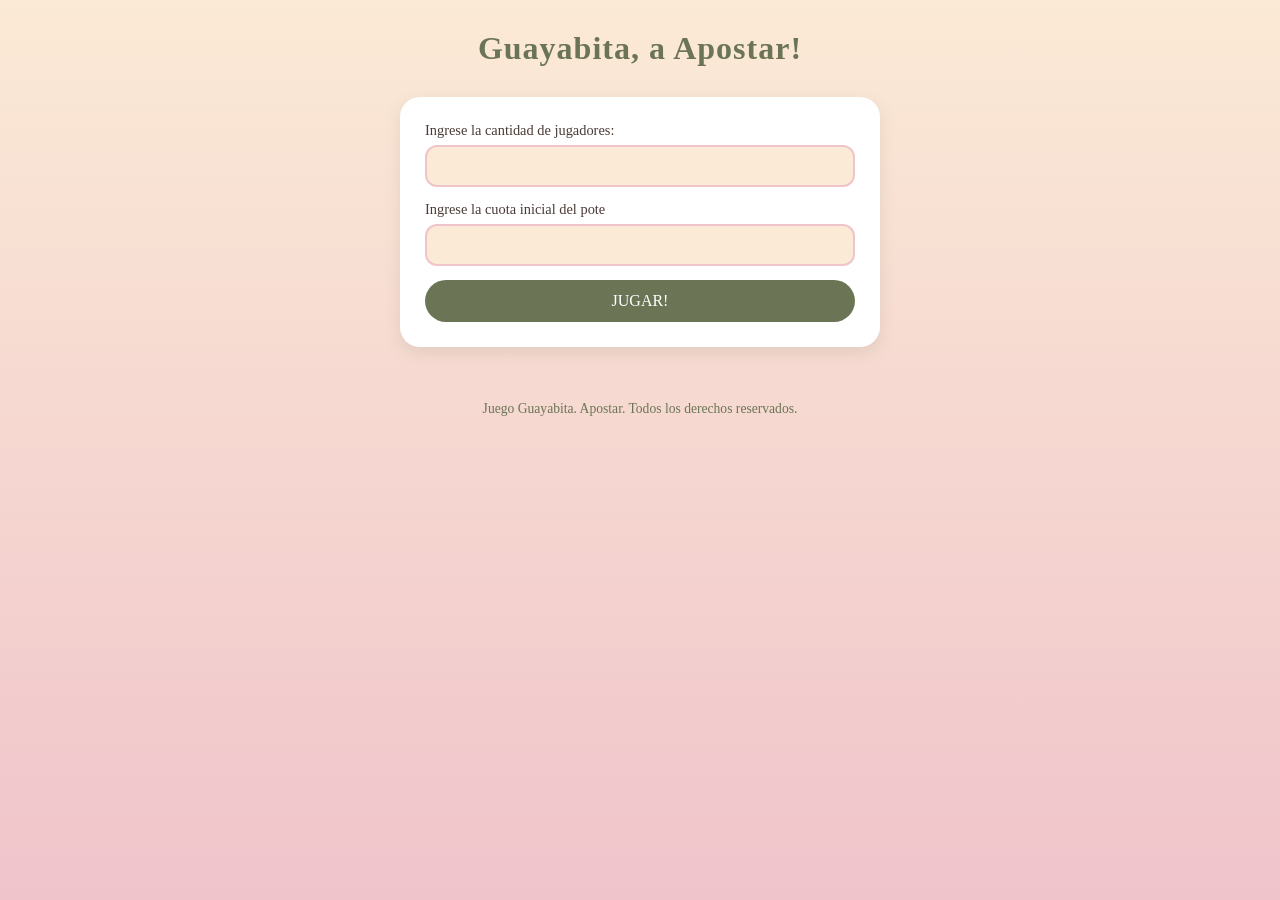
==== index.html @ 7f3b5627 "cambio de nombre de html" ====
<!DOCTYPE html>
<html lang="es">
<head>
    <meta charset="UTF-8">
    <meta name="viewport" content="width=device-width, initial-scale=1.0">
    <title>Guayabita</title>
    <link rel="stylesheet" href="styles.css">
</head>
<body>
<header>
    <h1>Guayabita, a Apostar!</h1>
</header>
<main>
    <div class="container">

        <form id="formDatosIniciales" class="card">
            <div class="campo">
                <label for="cantJugadores">Ingrese la cantidad de jugadores:</label>
                <input type="number" id="cantJugadores" name="cantJugadores" min="2" max="10" class="input-field">
            </div>

            <div class="campo">
                <label for="cuotaInicial">Ingrese la cuota inicial del pote</label>
                <input type="number" id="cuotaInicial" name="cuotaInicial" min="1" class="input-field">
            </div>

            <button type="button" id="btnJugar" name="btnJugar" class="btn btn-primario">JUGAR!</button>
        </form>

        <p id="resultadoJugadorInicial" class="badge"></p>
        <p id="poteActual" class="badge badge-pote"></p>
        <!-- empieza el juego -->

        <section id="decidirApostar" class="card" style="display: none;">
            <h2>A jugar!</h2>
            <p id="resultadoDado" class="texto-resultado"></p>
            <button type="button" id="btnLanzarDado" class="btn btn-primario">Lanzar dado!</button>
            <p id="pierdeTurno" class="texto-alerta"></p>

            <div id="zonaDecidirApostar" class="subcard" style="display: none;">
                <p id="textoDecidirApostar" class="texto-resultado"></p>

                <div class="radio-group">
                    <label for="apostar"><input type="radio" id="apostar" name="inputApostar" value="si"> SI</label>
                    <label for="noApostar"><input type="radio" id="noApostar" name="inputApostar" value="no"> NO</label>
                    <button type="button" id="btnDecidirApostar" class="btn btn-secundario">Confirmar</button>
                </div>

                <div id="zonaCantidadApostar" class="subcard subcard-apuesta" style="display: none;">
                    <h3>Tu apuesta</h3>
                    <div id="camposApuesta">
                        <div class="campo">
                            <label for="cantidadApostar">¿Cuánto quieres apostar?</label>
                            <input type="number" id="cantidadApostar" min="1" class="input-field">
                        </div>
                        <button type="button" id="btnConfirmarApuesta" class="btn btn-secundario">Confirmar apuesta</button>
                    </div>
                    <button type="button" id="btnLanzarDadoApuesta" class="btn btn-primario" style="display: none;">Lanzar dado!</button>
                </div>
            </div>

            <p id="alertaPote" class="texto-alerta"></p>
            <button type="button" id="btnSiguienteTurno" class="btn btn-primario" style="display: none;">Siguiente turno</button>
        </section>

    </div>

    <script src="guayabita.js"></script>
</main>

<footer>
    <p>Juego Guayabita. Apostar. Todos los derechos reservados.</p>
</footer>
</body>
</html>
---- styles.css ----
/* ---------- Paleta de colores ---------- */
:root {
    --blush: #F0C4CB;
    --antique-rose: #C87D87;
    --champagne: #FBEAD6;
    --dried-thyme: #6B7556;
    --bisque: #E5BCA9;
    --texto-oscuro: #4A3B36;
}

* {
    box-sizing: border-box;
}

body {
    margin: 0;
    font-family: "Georgia", "Times New Roman", serif;
    color: var(--texto-oscuro);
    background: linear-gradient(180deg, var(--champagne) 0%, var(--blush) 100%);
    min-height: 100vh;
}

header {
    text-align: center;
    padding: 30px 20px 10px;
}

header h1 {
    margin: 0;
    color: var(--dried-thyme);
    font-size: 2em;
    letter-spacing: 1px;
}

main {
    display: flex;
    justify-content: center;
    padding: 20px;
}

.container {
    width: 100%;
    max-width: 480px;
    display: flex;
    flex-direction: column;
    gap: 18px;
}

/* ---------- Tarjetas (secciones) ---------- */
.card {
    background-color: #ffffff;
    border-radius: 20px;
    padding: 25px;
    box-shadow: 0 6px 16px rgba(107, 117, 86, 0.15);
    display: flex;
    flex-direction: column;
    gap: 14px;
}

.subcard {
    background-color: var(--champagne);
    border-radius: 16px;
    padding: 18px;
    display: flex;
    flex-direction: column;
    gap: 12px;
}

.subcard-apuesta {
    background-color: var(--bisque);
}

.card h2 {
    margin: 0;
    color: var(--antique-rose);
    font-style: italic;
}

.subcard h3 {
    margin: 0;
    color: var(--dried-thyme);
}

/* ---------- Campos e inputs ---------- */
.campo {
    display: flex;
    flex-direction: column;
    gap: 6px;
}

.campo label {
    font-size: 0.9em;
    color: var(--texto-oscuro);
}

.input-field {
    padding: 10px 14px;
    border: 2px solid var(--blush);
    border-radius: 12px;
    font-size: 1em;
    background-color: var(--champagne);
    color: var(--texto-oscuro);
    outline: none;
}

.input-field:focus {
    border-color: var(--antique-rose);
}

/* ---------- Botones ---------- */
.btn {
    border: none;
    border-radius: 30px;
    padding: 12px 20px;
    font-size: 1em;
    cursor: pointer;
    font-family: inherit;
    transition: transform 0.15s ease, opacity 0.15s ease;
}

.btn:hover {
    transform: translateY(-2px);
    opacity: 0.9;
}

.btn-primario {
    background-color: var(--dried-thyme);
    color: #ffffff;
}

.btn-secundario {
    background-color: var(--antique-rose);
    color: #ffffff;
}

/* ---------- Radios (SI / NO) ---------- */
.radio-group {
    display: flex;
    align-items: center;
    gap: 16px;
    flex-wrap: wrap;
}

.radio-group label {
    display: flex;
    align-items: center;
    gap: 6px;
    background-color: #ffffff;
    padding: 8px 14px;
    border-radius: 20px;
    font-weight: bold;
    color: var(--antique-rose);
}

/* ---------- Textos de estado ---------- */
.badge {
    background-color: #ffffff;
    border-radius: 30px;
    padding: 12px 20px;
    text-align: center;
    box-shadow: 0 4px 10px rgba(107, 117, 86, 0.12);
    font-weight: bold;
    color: var(--dried-thyme);
    margin: 0;
}

.badge-pote {
    background-color: var(--antique-rose);
    color: #ffffff;
}

.badge:empty {
    display: none;
}

.texto-resultado {
    margin: 0;
    color: var(--texto-oscuro);
}

.texto-alerta {
    margin: 0;
    color: var(--antique-rose);
    font-weight: bold;
}

.texto-alerta:empty {
    display: none;
}

/* ---------- Footer ---------- */
footer {
    text-align: center;
    padding: 20px;
    color: var(--dried-thyme);
    font-size: 0.85em;
}
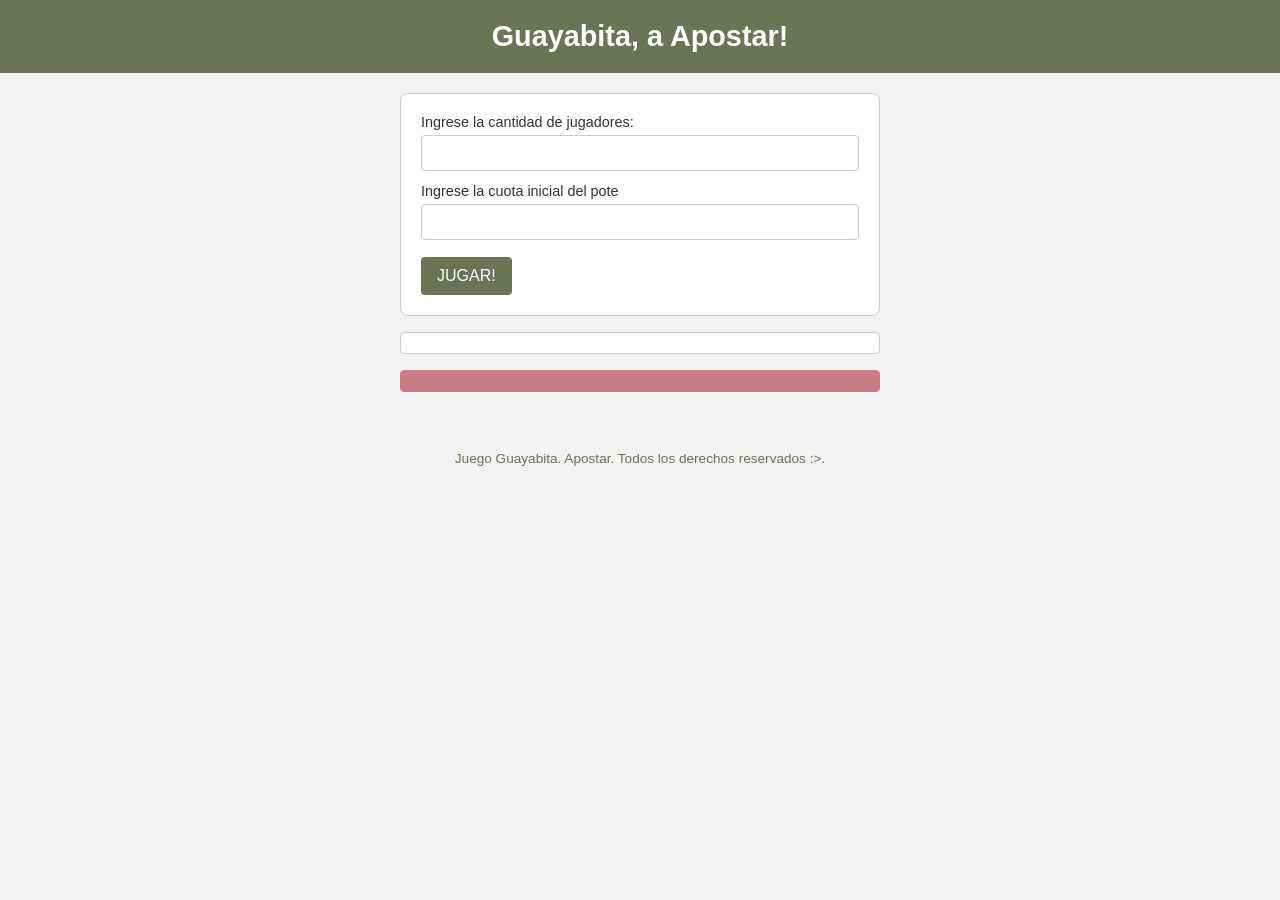
==== commit f658ba21: "humanizar" ====
--- a/index.html
+++ b/index.html
@@ -11,65 +11,63 @@
     <h1>Guayabita, a Apostar!</h1>
 </header>
 <main>
-    <div class="container">
+    <section class="contenedor">
 
-        <form id="formDatosIniciales" class="card">
-            <div class="campo">
+        <form id="formDatosIniciales" class="tarjeta">
+            <section class="campo">
                 <label for="cantJugadores">Ingrese la cantidad de jugadores:</label>
-                <input type="number" id="cantJugadores" name="cantJugadores" min="2" max="10" class="input-field">
-            </div>
+                <input type="number" id="cantJugadores" name="cantJugadores" min="2" max="10">
+            </section>
 
-            <div class="campo">
+            <section class="campo">
                 <label for="cuotaInicial">Ingrese la cuota inicial del pote</label>
-                <input type="number" id="cuotaInicial" name="cuotaInicial" min="1" class="input-field">
-            </div>
+                <input type="number" id="cuotaInicial" name="cuotaInicial" min="1">
+            </section>
 
-            <button type="button" id="btnJugar" name="btnJugar" class="btn btn-primario">JUGAR!</button>
+            <button type="button" id="btnJugar" name="btnJugar">JUGAR!</button>
         </form>
 
-        <p id="resultadoJugadorInicial" class="badge"></p>
-        <p id="poteActual" class="badge badge-pote"></p>
-        <!-- empieza el juego -->
+        <p id="resultadoJugadorInicial"></p>
+        <p id="poteActual"></p>
 
-        <section id="decidirApostar" class="card" style="display: none;">
+        <section id="decidirApostar" class="tarjeta" style="display: none;">
             <h2>A jugar!</h2>
-            <p id="resultadoDado" class="texto-resultado"></p>
-            <button type="button" id="btnLanzarDado" class="btn btn-primario">Lanzar dado!</button>
-            <p id="pierdeTurno" class="texto-alerta"></p>
+            <p id="resultadoDado"></p>
+            <button type="button" id="btnLanzarDado">Lanzar dado!</button>
+            <p id="pierdeTurno"></p>
 
-            <div id="zonaDecidirApostar" class="subcard" style="display: none;">
-                <p id="textoDecidirApostar" class="texto-resultado"></p>
+            <section id="zonaDecidirApostar" class="subtarjeta" style="display: none;">
+                <p id="textoDecidirApostar"></p>
 
-                <div class="radio-group">
+                <section class="grupo-radios">
                     <label for="apostar"><input type="radio" id="apostar" name="inputApostar" value="si"> SI</label>
                     <label for="noApostar"><input type="radio" id="noApostar" name="inputApostar" value="no"> NO</label>
-                    <button type="button" id="btnDecidirApostar" class="btn btn-secundario">Confirmar</button>
-                </div>
+                    <button type="button" id="btnDecidirApostar">Confirmar</button>
+                </section>
 
-                <div id="zonaCantidadApostar" class="subcard subcard-apuesta" style="display: none;">
+                <section id="zonaCantidadApostar" class="subtarjeta" style="display: none;">
                     <h3>Tu apuesta</h3>
-                    <div id="camposApuesta">
-                        <div class="campo">
+                    <section id="camposApuesta">
+                        <section class="campo">
                             <label for="cantidadApostar">¿Cuánto quieres apostar?</label>
-                            <input type="number" id="cantidadApostar" min="1" class="input-field">
-                        </div>
-                        <button type="button" id="btnConfirmarApuesta" class="btn btn-secundario">Confirmar apuesta</button>
-                    </div>
-                    <button type="button" id="btnLanzarDadoApuesta" class="btn btn-primario" style="display: none;">Lanzar dado!</button>
-                </div>
-            </div>
+                            <input type="number" id="cantidadApostar" min="1">
+                        </section>
+                        <button type="button" id="btnConfirmarApuesta">Confirmar apuesta</button>
+                    </section>
+                    <button type="button" id="btnLanzarDadoApuesta" style="display: none;">Lanzar dado!</button>
+                </section>
+            </section>
 
-            <p id="alertaPote" class="texto-alerta"></p>
-            <button type="button" id="btnSiguienteTurno" class="btn btn-primario" style="display: none;">Siguiente turno</button>
+            <p id="alertaPote"></p>
+            <button type="button" id="btnSiguienteTurno" style="display: none;">Siguiente turno</button>
         </section>
 
-    </div>
+    </section>
 
-    <script src="guayabita.js"></script>
+    <script src="logica.js"></script>
 </main>
-
 <footer>
-    <p>Juego Guayabita. Apostar. Todos los derechos reservados.</p>
+    <p>Juego Guayabita. Apostar. Todos los derechos reservados :>.</p>
 </footer>
 </body>
 </html>
--- a/styles.css
+++ b/styles.css
@@ -1,197 +1,137 @@
-/* ---------- Paleta de colores ---------- */
-:root {
-    --blush: #F0C4CB;
-    --antique-rose: #C87D87;
-    --champagne: #FBEAD6;
-    --dried-thyme: #6B7556;
-    --bisque: #E5BCA9;
-    --texto-oscuro: #4A3B36;
-}
-
 * {
     box-sizing: border-box;
 }
-
 body {
     margin: 0;
-    font-family: "Georgia", "Times New Roman", serif;
-    color: var(--texto-oscuro);
-    background: linear-gradient(180deg, var(--champagne) 0%, var(--blush) 100%);
-    min-height: 100vh;
+    font-family: Arial, sans-serif;
+    color: #333333;
+    background-color: #f2f2f2;
 }
-
 header {
     text-align: center;
-    padding: 30px 20px 10px;
+    padding: 20px;
+    background-color: #6b7556;
 }
-
 header h1 {
     margin: 0;
-    color: var(--dried-thyme);
-    font-size: 2em;
-    letter-spacing: 1px;
+    color: #ffffff;
+    font-size: 1.8em;
 }
-
 main {
     display: flex;
     justify-content: center;
     padding: 20px;
 }
 
-.container {
+.contenedor {
     width: 100%;
     max-width: 480px;
-    display: flex;
-    flex-direction: column;
-    gap: 18px;
 }
 
-/* ---------- Tarjetas (secciones) ---------- */
-.card {
+.tarjeta {
     background-color: #ffffff;
-    border-radius: 20px;
-    padding: 25px;
-    box-shadow: 0 6px 16px rgba(107, 117, 86, 0.15);
-    display: flex;
-    flex-direction: column;
-    gap: 14px;
+    border: 1px solid #cccccc;
+    border-radius: 8px;
+    padding: 20px;
+    margin-bottom: 15px;
 }
 
-.subcard {
-    background-color: var(--champagne);
-    border-radius: 16px;
-    padding: 18px;
+.subtarjeta {
+    background-color: #f9f9f9;
+    border: 1px solid #dddddd;
+    border-radius: 8px;
+    padding: 15px;
+    margin-top: 15px;
+}
+
+.tarjeta h2 {
+    margin-top: 0;
+    color: #6b7556;
+}
+
+.subtarjeta h3 {
+    margin-top: 0;
+    color: #6b7556;
+}
+
+#decidirApostar,
+#zonaDecidirApostar,
+#zonaCantidadApostar {
     display: flex;
     flex-direction: column;
     gap: 12px;
 }
 
-.subcard-apuesta {
-    background-color: var(--bisque);
-}
-
-.card h2 {
-    margin: 0;
-    color: var(--antique-rose);
-    font-style: italic;
-}
-
-.subcard h3 {
-    margin: 0;
-    color: var(--dried-thyme);
-}
-
-/* ---------- Campos e inputs ---------- */
 .campo {
-    display: flex;
-    flex-direction: column;
-    gap: 6px;
+    margin-bottom: 12px;
 }
 
 .campo label {
+    display: block;
+    margin-bottom: 5px;
     font-size: 0.9em;
-    color: var(--texto-oscuro);
 }
 
-.input-field {
-    padding: 10px 14px;
-    border: 2px solid var(--blush);
-    border-radius: 12px;
+input[type="number"] {
+    padding: 8px;
+    border: 1px solid #cccccc;
+    border-radius: 4px;
     font-size: 1em;
-    background-color: var(--champagne);
-    color: var(--texto-oscuro);
-    outline: none;
+    width: 100%;
+}
+button {
+    background-color: #6b7556;
+    color: #ffffff;
+    border: none;
+    border-radius: 4px;
+    padding: 10px 16px;
+    font-size: 1em;
+    cursor: pointer;
+    margin-top: 5px;
 }
 
-.input-field:focus {
-    border-color: var(--antique-rose);
+button:hover {
+    background-color: #55603f;
+}
+.grupo-radios {
+    display: flex;
+    align-items: center;
+    gap: 15px;
+    flex-wrap: wrap;
+    margin-bottom: 10px;
 }
 
-/* ---------- Botones ---------- */
-.btn {
-    border: none;
-    border-radius: 30px;
-    padding: 12px 20px;
-    font-size: 1em;
-    cursor: pointer;
-    font-family: inherit;
-    transition: transform 0.15s ease, opacity 0.15s ease;
+.grupo-radios label {
+    display: flex;
+    align-items: center;
+    gap: 5px;
 }
 
-.btn:hover {
-    transform: translateY(-2px);
-    opacity: 0.9;
+#resultadoJugadorInicial,
+#poteActual {
+    background-color: #ffffff;
+    border: 1px solid #cccccc;
+    border-radius: 4px;
+    padding: 10px;
+    font-weight: bold;
+    margin-bottom: 10px;
 }
 
-.btn-primario {
-    background-color: var(--dried-thyme);
+#poteActual {
+    background-color: #c87d87;
     color: #ffffff;
+    border-color: #c87d87;
 }
 
-.btn-secundario {
-    background-color: var(--antique-rose);
-    color: #ffffff;
-}
-
-/* ---------- Radios (SI / NO) ---------- */
-.radio-group {
-    display: flex;
-    align-items: center;
-    gap: 16px;
-    flex-wrap: wrap;
-}
-
-.radio-group label {
-    display: flex;
-    align-items: center;
-    gap: 6px;
-    background-color: #ffffff;
-    padding: 8px 14px;
-    border-radius: 20px;
-    font-weight: bold;
-    color: var(--antique-rose);
-}
-
-/* ---------- Textos de estado ---------- */
-.badge {
-    background-color: #ffffff;
-    border-radius: 30px;
-    padding: 12px 20px;
-    text-align: center;
-    box-shadow: 0 4px 10px rgba(107, 117, 86, 0.12);
-    font-weight: bold;
-    color: var(--dried-thyme);
-    margin: 0;
-}
-
-.badge-pote {
-    background-color: var(--antique-rose);
-    color: #ffffff;
-}
-
-.badge:empty {
-    display: none;
-}
-
-.texto-resultado {
-    margin: 0;
-    color: var(--texto-oscuro);
-}
-
-.texto-alerta {
-    margin: 0;
-    color: var(--antique-rose);
+#pierdeTurno,
+#alertaPote {
+    color: #c87d87;
     font-weight: bold;
 }
 
-.texto-alerta:empty {
-    display: none;
-}
-
-/* ---------- Footer ---------- */
 footer {
     text-align: center;
-    padding: 20px;
-    color: var(--dried-thyme);
+    padding: 15px;
+    color: #6b7556;
     font-size: 0.85em;
 }
